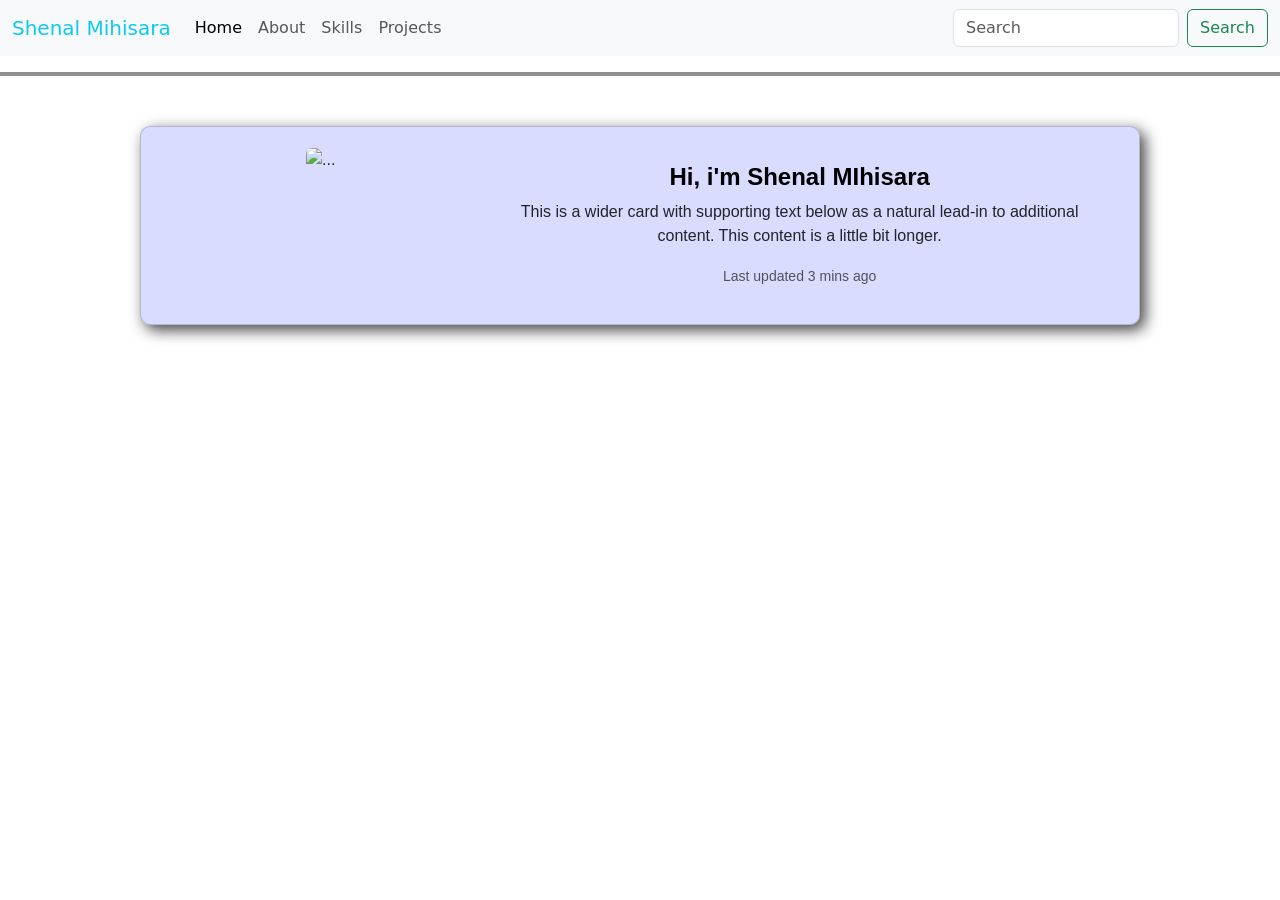
==== about.html @ be77dabd "Refactor portfolio website: update index.html with Bootstrap, add about and skills pages, remove unu" ====
<!DOCTYPE html>
<html lang="en">
<head>
    <meta charset="UTF-8">
    <meta name="viewport" content="width=device-width, initial-scale=1.0">
    <title>Document</title>
    <link rel="stylesheet" href="/css/style.css">
    <link href="https://cdn.jsdelivr.net/npm/bootstrap@5.3.8/dist/css/bootstrap.min.css" rel="stylesheet"
        integrity="sha384-sRIl4kxILFvY47J16cr9ZwB07vP4J8+LH7qKQnuqkuIAvNWLzeN8tE5YBujZqJLB" crossorigin="anonymous">
</head>
<style>
    .box {
    width: 1000px;
    height: 200px;
    background-color: rgba(3,23,244,0.15);
    backdrop-filter: blur;
    border-radius: 10px;
    padding: 20px;
    margin: 50px auto;
    box-shadow: 5px 5px 15px rgb(65, 64, 64);
    text-align: center;
    font-family: Arial, sans-serif;
}
</style>
<body>



    <nav class="navbar navbar-expand-lg bg-body-tertiary">
        <div class="container-fluid">
            <a class="navbar-brand text-info" href="#">Shenal Mihisara</a>
            <button class="navbar-toggler" type="button" data-bs-toggle="collapse"
                data-bs-target="#navbarSupportedContent" aria-controls="navbarSupportedContent" aria-expanded="false"
                aria-label="Toggle navigation">
                <span class="navbar-toggler-icon"></span>
            </button>
            <div class="collapse navbar-collapse" id="navbarSupportedContent">
                <ul class="navbar-nav me-auto mb-2 mb-lg-0">
                    <li class="nav-item">
                        <a class="nav-link active" aria-current="page" href="/index.html">Home</a>
                    </li>
                    <li class="nav-item">
                        <a class="nav-link" href="/about.html">About</a>
                    </li>
                    <li class="nav-item">
                        <a class="nav-link" href="/skills.html">Skills</a>
                    </li>
                    <li class="nav-item">
                        <a class="nav-link" href="/projects.html">Projects</a>
                    </li>
                </ul>
                <form class="d-flex" role="search">
                    <input class="form-control me-2" type="search" placeholder="Search" aria-label="Search" />
                    <button class="btn btn-outline-success" type="submit">Search</button>
                </form>
            </div>
        </div>
    </nav>

    <hr class="border border-dark border-2 opacity-50">

    <div class="box card mb-3 align-top " style="max-width: 80%; height: 100%; margin-left: auto; margin-right: auto;">
            <div class="row g-0">
                <div class="col-md-4">
                    <img src="https://avatars.githubusercontent.com/u/261586929?v=4" class="img-fluid rounded-start" alt="...">
                </div>
                <div class="col-md-8">
                    <div class="card-body">
                        <h4 class="card-title fw-bolder text-body-emphasis">Hi, i'm Shenal MIhisara</h4>
                        <p class="card-text">This is a wider card with supporting text below as a natural lead-in to additional
                            content. This content is a little bit longer.</p>
                        <p class="card-text"><small class="text-body-secondary">Last updated 3 mins ago</small></p>
                    </div>
                </div>
            </div>
    </div>

    
<script src="/app.js"></script>
</body>
</html>
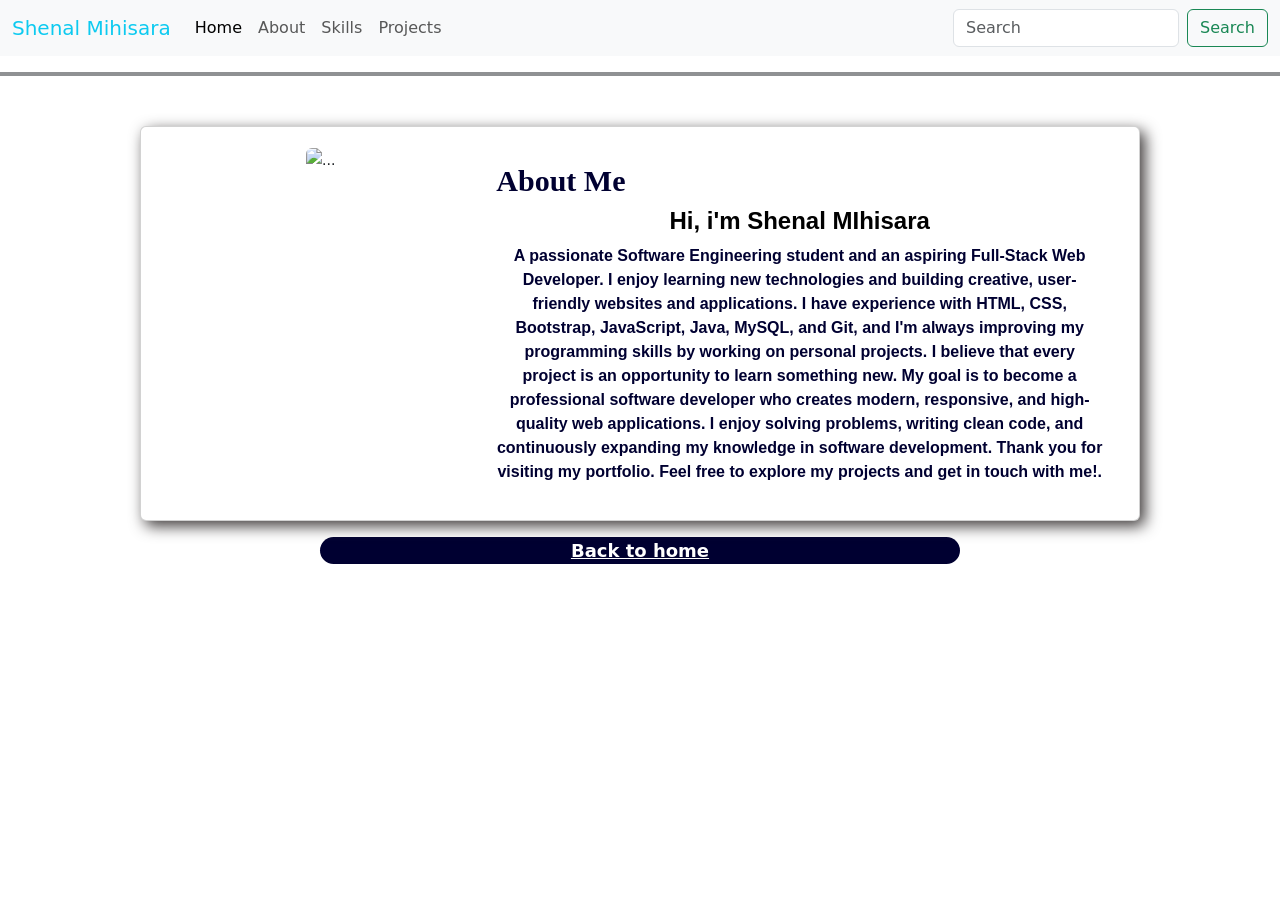
==== commit 8a164c86: "Refactor code structure for improved readability and maintainability" ====
--- a/about.html
+++ b/about.html
@@ -8,23 +8,7 @@
     <link href="https://cdn.jsdelivr.net/npm/bootstrap@5.3.8/dist/css/bootstrap.min.css" rel="stylesheet"
         integrity="sha384-sRIl4kxILFvY47J16cr9ZwB07vP4J8+LH7qKQnuqkuIAvNWLzeN8tE5YBujZqJLB" crossorigin="anonymous">
 </head>
-<style>
-    .box {
-    width: 1000px;
-    height: 200px;
-    background-color: rgba(3,23,244,0.15);
-    backdrop-filter: blur;
-    border-radius: 10px;
-    padding: 20px;
-    margin: 50px auto;
-    box-shadow: 5px 5px 15px rgb(65, 64, 64);
-    text-align: center;
-    font-family: Arial, sans-serif;
-}
-</style>
 <body>
-
-
 
     <nav class="navbar navbar-expand-lg bg-body-tertiary">
         <div class="container-fluid">
@@ -59,22 +43,37 @@
 
     <hr class="border border-dark border-2 opacity-50">
 
-    <div class="box card mb-3 align-top " style="max-width: 80%; height: 100%; margin-left: auto; margin-right: auto;">
+    <div class="box card mb-3 align-top " style="max-width: 100%; height: 100%; margin-left: auto; margin-right: auto;">
             <div class="row g-0">
                 <div class="col-md-4">
-                    <img src="https://avatars.githubusercontent.com/u/261586929?v=4" class="img-fluid rounded-start" alt="...">
+                    <img src="https://avatars.githubusercontent.com/u/261586929?v=4" class="img-fluid rounded-start" style="height: 85%; width: 100%;" alt="...">
                 </div>
                 <div class="col-md-8">
                     <div class="card-body">
+                        <h3 class="text-start font-sm">About Me</h3>
+                        
                         <h4 class="card-title fw-bolder text-body-emphasis">Hi, i'm Shenal MIhisara</h4>
-                        <p class="card-text">This is a wider card with supporting text below as a natural lead-in to additional
-                            content. This content is a little bit longer.</p>
-                        <p class="card-text"><small class="text-body-secondary">Last updated 3 mins ago</small></p>
+
+                        <p class="font-sm-p card-text">A passionate Software Engineering student and an aspiring Full-Stack Web Developer. I enjoy
+                        learning new technologies and building creative, user-friendly websites and applications. I have experience with HTML,
+                        CSS, Bootstrap, JavaScript, Java, MySQL, and Git, and I'm always improving my programming skills by working on personal
+                        projects.
+                        
+                        I believe that every project is an opportunity to learn something new. My goal is to become a professional software
+                        developer who creates modern, responsive, and high-quality web applications. I enjoy solving problems, writing clean
+                        code, and continuously expanding my knowledge in software development.
+                        
+                        Thank you for visiting my portfolio. Feel free to explore my projects and get in touch with me!.</p>
                     </div>
                 </div>
             </div>
     </div>
 
+    <div class="d-grid gap-2 col-6 mx-auto">
+        <a href="/index.html" class="sm-button" role="button">Back to home</a>    
+    </div>
+    
+    <a href="/index.html" style="image-rendering: auto;"></a>
     
 <script src="/app.js"></script>
 </body>
--- a/css/style.css
+++ b/css/style.css
@@ -0,0 +1,87 @@
+
+
+.sm-home{
+    width: 100%;
+    height: 100vh;   /* Full screen height */
+    display: flex;
+    background-color: #f8f8f8;
+    color: white;
+}
+
+.left{
+    width: 50%;
+    height: 100%;
+    display: flex;
+    flex-direction: column;
+    justify-content: center;
+    padding-left: 80px;
+}
+
+.left h1{
+    font-size: 60px;
+}
+
+.left p{
+    font-size: 20px;
+    margin: 20px 0;
+}
+
+.right{
+    width: 50%;
+    height: 100%;
+    display: flex;
+    justify-content: center;
+    align-items: center;
+}
+
+.right img{
+    width: 350px;
+    height: 350px;
+    border-radius: 50%;
+    object-fit: cover;
+}
+
+.box {
+    width: 1000px;
+    height: 200px;
+    background-color: rgba(3,23,244,0.15);
+    backdrop-filter: blur;
+    border-radius: 10px;
+    padding: 20px;
+    margin: 50px auto;
+    box-shadow: 5px 5px 15px rgb(61, 57, 57);
+    text-align: center;
+    font-family: Arial, sans-serif;
+}
+
+.font-sm{
+    font-family: "Brush Script MT", cursive;
+    font-size: 30px;
+    color: rgb(0, 0, 49);
+    font-weight: bold;
+}
+
+.font-sm-p{
+    font-family: "Comic Sans MS", cursive, sans-serif;
+    font-size: 16px;
+    color: rgb(0, 0, 49);
+    font-weight: bold;
+}
+
+.sm-button{
+    background-color: rgb(0, 0, 49);
+    color: white;
+    text-align: center;
+    border: none;
+    font-size: 18px;
+    font-weight: bold;
+    border-radius: 25px;
+    cursor: pointer;
+    transition: 0.3s;
+    margin-bottom: 5px;
+}
+
+.sm-button:hover{
+    background-color: #000000;
+    transform: scale(1.05);
+}
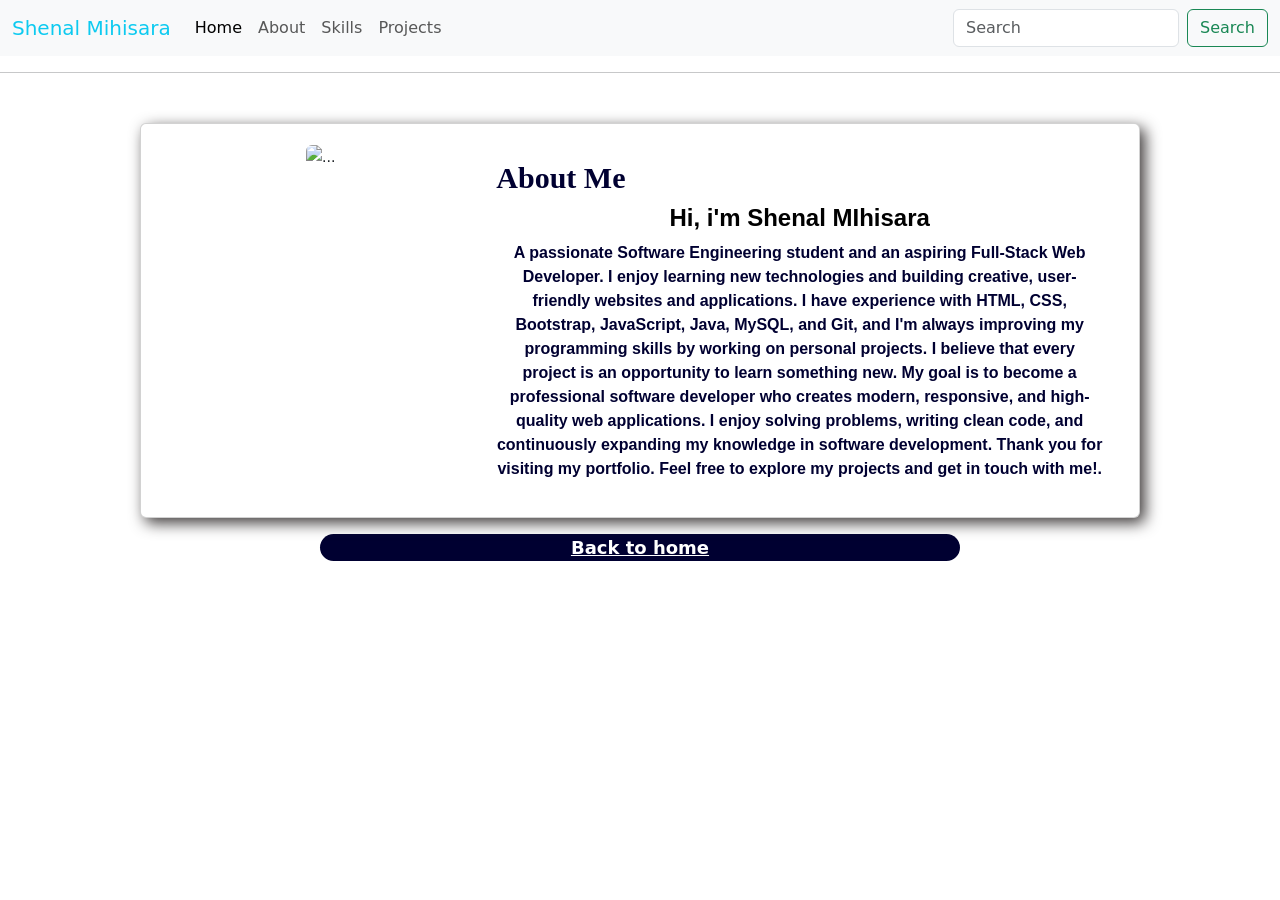
==== commit 7ebe61b6: "Enhance project and skills pages with new card layouts and improved styling" ====
--- a/about.html
+++ b/about.html
@@ -12,7 +12,7 @@
 
     <nav class="navbar navbar-expand-lg bg-body-tertiary">
         <div class="container-fluid">
-            <a class="navbar-brand text-info" href="#">Shenal Mihisara</a>
+            <a class="navbar-brand text-info" href="/index.html">Shenal Mihisara</a>
             <button class="navbar-toggler" type="button" data-bs-toggle="collapse"
                 data-bs-target="#navbarSupportedContent" aria-controls="navbarSupportedContent" aria-expanded="false"
                 aria-label="Toggle navigation">
@@ -41,7 +41,7 @@
         </div>
     </nav>
 
-    <hr class="border border-dark border-2 opacity-50">
+    <hr>
 
     <div class="box card mb-3 align-top " style="max-width: 100%; height: 100%; margin-left: auto; margin-right: auto;">
             <div class="row g-0">
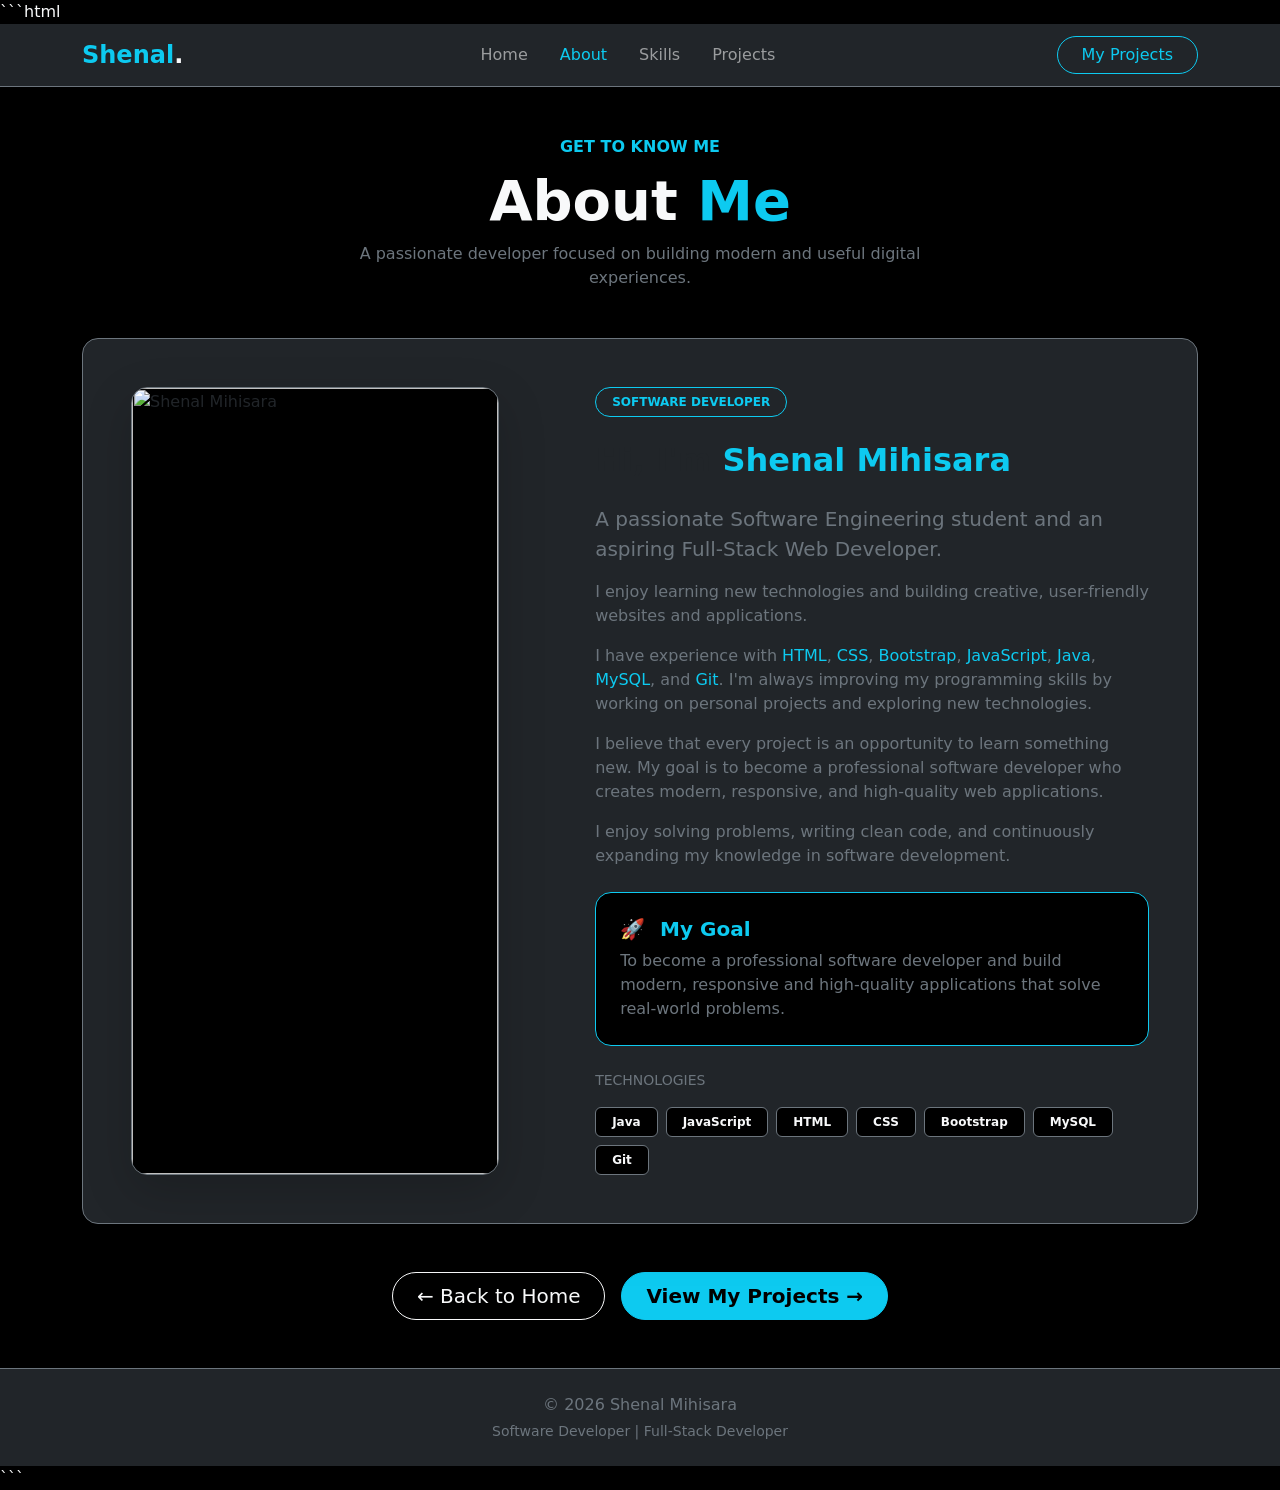
==== commit 79ceed8f: "Refactor portfolio pages: Enhance layout and styling for About, Index, and Skills pages; update navi" ====
--- a/about.html
+++ b/about.html
@@ -1,80 +1,417 @@
+```html
 <!DOCTYPE html>
 <html lang="en">
+
 <head>
+
     <meta charset="UTF-8">
+
     <meta name="viewport" content="width=device-width, initial-scale=1.0">
-    <title>Document</title>
-    <link rel="stylesheet" href="/css/style.css">
-    <link href="https://cdn.jsdelivr.net/npm/bootstrap@5.3.8/dist/css/bootstrap.min.css" rel="stylesheet"
-        integrity="sha384-sRIl4kxILFvY47J16cr9ZwB07vP4J8+LH7qKQnuqkuIAvNWLzeN8tE5YBujZqJLB" crossorigin="anonymous">
+
+    <title>About | Shenal Mihisara</title>
+
+    <!-- Bootstrap Only -->
+
+    <link href="https://cdn.jsdelivr.net/npm/bootstrap@5.3.8/dist/css/bootstrap.min.css"
+        rel="stylesheet"
+        integrity="sha384-sRIl4kxILFvY47J16cr9ZwB07vP4J8+LH7qKQnuqkuIAvNWLzeN8tE5YBujZqJLB"
+        crossorigin="anonymous">
+
 </head>
-<body>
-
-    <nav class="navbar navbar-expand-lg bg-body-tertiary">
-        <div class="container-fluid">
-            <a class="navbar-brand text-info" href="/index.html">Shenal Mihisara</a>
-            <button class="navbar-toggler" type="button" data-bs-toggle="collapse"
-                data-bs-target="#navbarSupportedContent" aria-controls="navbarSupportedContent" aria-expanded="false"
-                aria-label="Toggle navigation">
+
+
+<body class="bg-black text-light">
+
+
+    <!-- ================= NAVBAR ================= -->
+
+    <nav class="navbar navbar-expand-lg navbar-dark bg-dark border-bottom border-secondary sticky-top">
+
+        <div class="container">
+
+            <!-- Logo -->
+
+            <a class="navbar-brand fw-bold fs-4 text-info"
+                href="/index.html">
+
+                Shenal<span class="text-light">.</span>
+
+            </a>
+
+
+            <!-- Mobile Button -->
+
+            <button class="navbar-toggler shadow-none"
+                type="button"
+                data-bs-toggle="collapse"
+                data-bs-target="#navbar">
+
                 <span class="navbar-toggler-icon"></span>
+
             </button>
-            <div class="collapse navbar-collapse" id="navbarSupportedContent">
-                <ul class="navbar-nav me-auto mb-2 mb-lg-0">
+
+
+            <!-- Navigation -->
+
+            <div class="collapse navbar-collapse" id="navbar">
+
+                <ul class="navbar-nav mx-auto gap-lg-3">
+
                     <li class="nav-item">
-                        <a class="nav-link active" aria-current="page" href="/index.html">Home</a>
+
+                        <a class="nav-link"
+                            href="/index.html">
+
+                            Home
+
+                        </a>
+
                     </li>
+
+
                     <li class="nav-item">
-                        <a class="nav-link" href="/about.html">About</a>
+
+                        <a class="nav-link active text-info"
+                            href="/about.html">
+
+                            About
+
+                        </a>
+
                     </li>
+
+
                     <li class="nav-item">
-                        <a class="nav-link" href="/skills.html">Skills</a>
+
+                        <a class="nav-link"
+                            href="/skills.html">
+
+                            Skills
+
+                        </a>
+
                     </li>
+
+
                     <li class="nav-item">
-                        <a class="nav-link" href="/projects.html">Projects</a>
+
+                        <a class="nav-link"
+                            href="/projects.html">
+
+                            Projects
+
+                        </a>
+
                     </li>
+
                 </ul>
-                <form class="d-flex" role="search">
-                    <input class="form-control me-2" type="search" placeholder="Search" aria-label="Search" />
-                    <button class="btn btn-outline-success" type="submit">Search</button>
-                </form>
+
+
+                <a href="/projects.html"
+                    class="btn btn-outline-info rounded-pill px-4">
+
+                    My Projects
+
+                </a>
+
             </div>
+
         </div>
+
     </nav>
 
-    <hr>
-
-    <div class="box card mb-3 align-top " style="max-width: 100%; height: 100%; margin-left: auto; margin-right: auto;">
-            <div class="row g-0">
-                <div class="col-md-4">
-                    <img src="https://avatars.githubusercontent.com/u/261586929?v=4" class="img-fluid rounded-start" style="height: 85%; width: 100%;" alt="...">
+
+
+    <!-- ================= ABOUT SECTION ================= -->
+
+    <main class="min-vh-100 d-flex align-items-center bg-black">
+
+        <div class="container py-5">
+
+
+            <!-- PAGE TITLE -->
+
+            <div class="text-center mb-5">
+
+                <p class="text-info fw-bold mb-2">
+                    GET TO KNOW ME
+                </p>
+
+                <h1 class="display-4 fw-bold">
+
+                    About <span class="text-info">Me</span>
+
+                </h1>
+
+                <p class="text-secondary mx-auto"
+                    style="max-width: 650px;">
+
+                    A passionate developer focused on building
+                    modern and useful digital experiences.
+
+                </p>
+
+            </div>
+
+
+
+            <!-- ================= MAIN CARD ================= -->
+
+            <div class="card bg-dark border-secondary shadow-lg rounded-4 overflow-hidden">
+
+                <div class="row g-0">
+
+
+                    <!-- IMAGE -->
+
+                    <div class="col-lg-5">
+
+                        <div class="h-100 p-4 p-lg-5">
+
+                            <div class="card bg-black border-secondary rounded-4 shadow-lg overflow-hidden h-100">
+
+                                <img src="https://avatars.githubusercontent.com/u/261586929?v=4"
+                                    class="img-fluid w-100 h-100 object-fit-cover"
+                                    alt="Shenal Mihisara">
+
+                            </div>
+
+                        </div>
+
+                    </div>
+
+
+
+                    <!-- CONTENT -->
+
+                    <div class="col-lg-7">
+
+                        <div class="card-body p-4 p-lg-5">
+
+
+                            <!-- Small heading -->
+
+                            <span class="badge rounded-pill text-info border border-info px-3 py-2 mb-4">
+
+                                SOFTWARE DEVELOPER
+
+                            </span>
+
+
+                            <h2 class="fw-bold mb-4">
+
+                                Hi, I'm
+                                <span class="text-info">
+                                    Shenal Mihisara
+                                </span>
+
+                            </h2>
+
+
+                            <p class="text-secondary lead">
+
+                                A passionate Software Engineering student
+                                and an aspiring Full-Stack Web Developer.
+
+                            </p>
+
+
+                            <p class="text-secondary">
+
+                                I enjoy learning new technologies and
+                                building creative, user-friendly websites
+                                and applications.
+
+                            </p>
+
+
+                            <p class="text-secondary">
+
+                                I have experience with
+                                <span class="text-info">HTML</span>,
+                                <span class="text-info">CSS</span>,
+                                <span class="text-info">Bootstrap</span>,
+                                <span class="text-info">JavaScript</span>,
+                                <span class="text-info">Java</span>,
+                                <span class="text-info">MySQL</span>,
+                                and <span class="text-info">Git</span>.
+
+                                I'm always improving my programming skills
+                                by working on personal projects and
+                                exploring new technologies.
+
+                            </p>
+
+
+                            <p class="text-secondary">
+
+                                I believe that every project is an
+                                opportunity to learn something new.
+                                My goal is to become a professional
+                                software developer who creates modern,
+                                responsive, and high-quality web
+                                applications.
+
+                            </p>
+
+
+                            <p class="text-secondary">
+
+                                I enjoy solving problems, writing clean
+                                code, and continuously expanding my
+                                knowledge in software development.
+
+                            </p>
+
+
+
+                            <!-- ================= GOAL ================= -->
+
+                            <div class="card bg-black border-info rounded-4 mt-4">
+
+                                <div class="card-body p-4">
+
+                                    <h5 class="text-info fw-bold">
+
+                                        <span class="me-2">🚀</span>
+                                        My Goal
+
+                                    </h5>
+
+                                    <p class="text-secondary mb-0">
+
+                                        To become a professional software
+                                        developer and build modern,
+                                        responsive and high-quality
+                                        applications that solve real-world
+                                        problems.
+
+                                    </p>
+
+                                </div>
+
+                            </div>
+
+
+
+                            <!-- ================= TECHNOLOGIES ================= -->
+
+                            <div class="mt-4">
+
+                                <p class="text-secondary small mb-3">
+
+                                    TECHNOLOGIES
+
+                                </p>
+
+
+                                <div class="d-flex flex-wrap gap-2">
+
+                                    <span class="badge bg-black border border-secondary text-light px-3 py-2">
+                                        Java
+                                    </span>
+
+                                    <span class="badge bg-black border border-secondary text-light px-3 py-2">
+                                        JavaScript
+                                    </span>
+
+                                    <span class="badge bg-black border border-secondary text-light px-3 py-2">
+                                        HTML
+                                    </span>
+
+                                    <span class="badge bg-black border border-secondary text-light px-3 py-2">
+                                        CSS
+                                    </span>
+
+                                    <span class="badge bg-black border border-secondary text-light px-3 py-2">
+                                        Bootstrap
+                                    </span>
+
+                                    <span class="badge bg-black border border-secondary text-light px-3 py-2">
+                                        MySQL
+                                    </span>
+
+                                    <span class="badge bg-black border border-secondary text-light px-3 py-2">
+                                        Git
+                                    </span>
+
+                                </div>
+
+                            </div>
+
+
+                        </div>
+
+                    </div>
+
                 </div>
-                <div class="col-md-8">
-                    <div class="card-body">
-                        <h3 class="text-start font-sm">About Me</h3>
-                        
-                        <h4 class="card-title fw-bolder text-body-emphasis">Hi, i'm Shenal MIhisara</h4>
-
-                        <p class="font-sm-p card-text">A passionate Software Engineering student and an aspiring Full-Stack Web Developer. I enjoy
-                        learning new technologies and building creative, user-friendly websites and applications. I have experience with HTML,
-                        CSS, Bootstrap, JavaScript, Java, MySQL, and Git, and I'm always improving my programming skills by working on personal
-                        projects.
-                        
-                        I believe that every project is an opportunity to learn something new. My goal is to become a professional software
-                        developer who creates modern, responsive, and high-quality web applications. I enjoy solving problems, writing clean
-                        code, and continuously expanding my knowledge in software development.
-                        
-                        Thank you for visiting my portfolio. Feel free to explore my projects and get in touch with me!.</p>
-                    </div>
-                </div>
+
             </div>
-    </div>
-
-    <div class="d-grid gap-2 col-6 mx-auto">
-        <a href="/index.html" class="sm-button" role="button">Back to home</a>    
-    </div>
-    
-    <a href="/index.html" style="image-rendering: auto;"></a>
-    
-<script src="/app.js"></script>
+
+
+
+            <!-- ================= BOTTOM BUTTONS ================= -->
+
+            <div class="d-flex flex-wrap justify-content-center gap-3 mt-5">
+
+
+                <a href="/index.html"
+                    class="btn btn-outline-light btn-lg rounded-pill px-4">
+
+                    ← Back to Home
+
+                </a>
+
+
+                <a href="/projects.html"
+                    class="btn btn-info btn-lg rounded-pill px-4 fw-bold">
+
+                    View My Projects →
+
+                </a>
+
+
+            </div>
+
+
+        </div>
+
+    </main>
+
+
+
+    <!-- ================= FOOTER ================= -->
+
+    <footer class="bg-dark border-top border-secondary py-4">
+
+        <div class="container text-center">
+
+            <p class="text-secondary mb-1">
+
+                © 2026 Shenal Mihisara
+
+            </p>
+
+            <small class="text-secondary">
+
+                Software Developer | Full-Stack Developer
+
+            </small>
+
+        </div>
+
+    </footer>
+
+
+
+    <!-- Bootstrap JS -->
+
+    <script src="https://cdn.jsdelivr.net/npm/bootstrap@5.3.8/dist/js/bootstrap.bundle.min.js"
+        integrity="sha384-FKyoEForCGlyvwx9Hj09JcYn3nv7wiPVlz7YYwJrWVcXK/BmnVDxM+D2scQbITxI"
+        crossorigin="anonymous">
+    </script>
+
 </body>
-</html>+
+</html>
+```
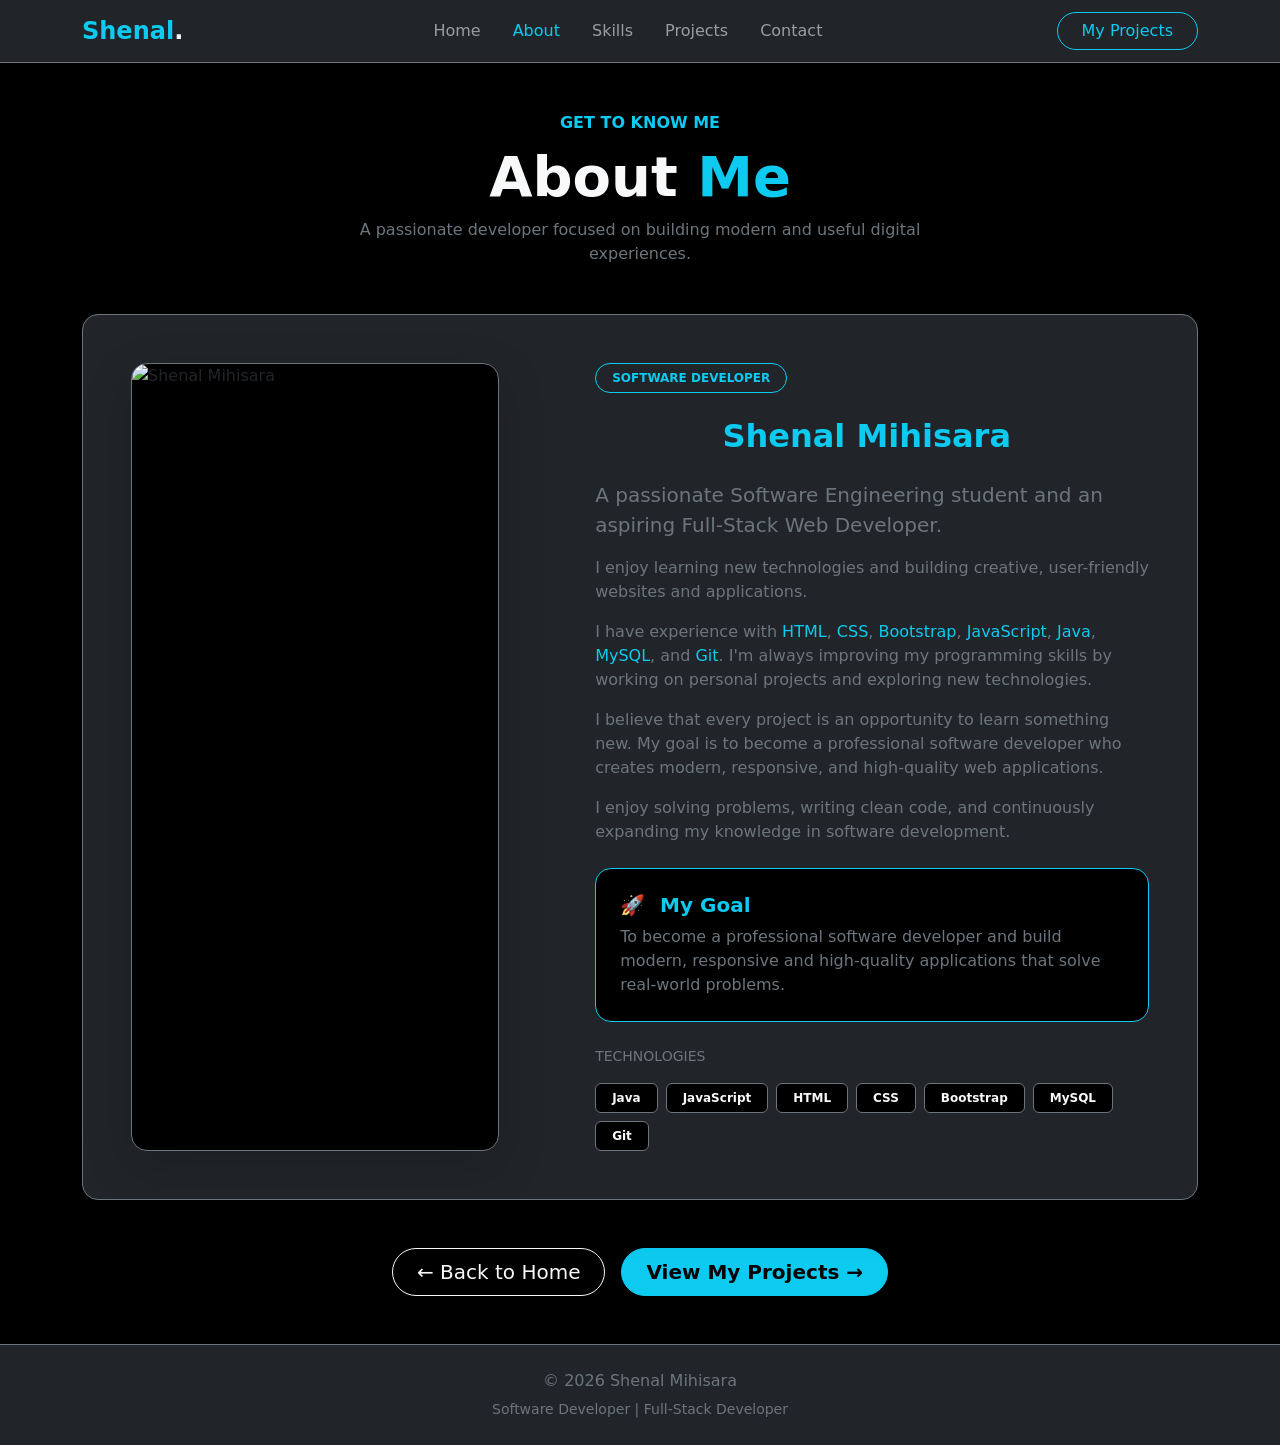
==== commit a7ba1632: "Add contact link to navigation in Projects, About, and Skills pages; update Contact page layout and " ====
--- a/about.html
+++ b/about.html
@@ -1,4 +1,3 @@
-```html
 <!DOCTYPE html>
 <html lang="en">
 
@@ -102,6 +101,16 @@
 
                         </a>
 
+                    </li>
+
+                    <li class="nav-item">
+
+                        <a class="nav-link"
+                            href="/contact.html">
+
+                            Contact
+
+                        </a>
                     </li>
 
                 </ul>
@@ -414,4 +423,3 @@
 </body>
 
 </html>
-```
